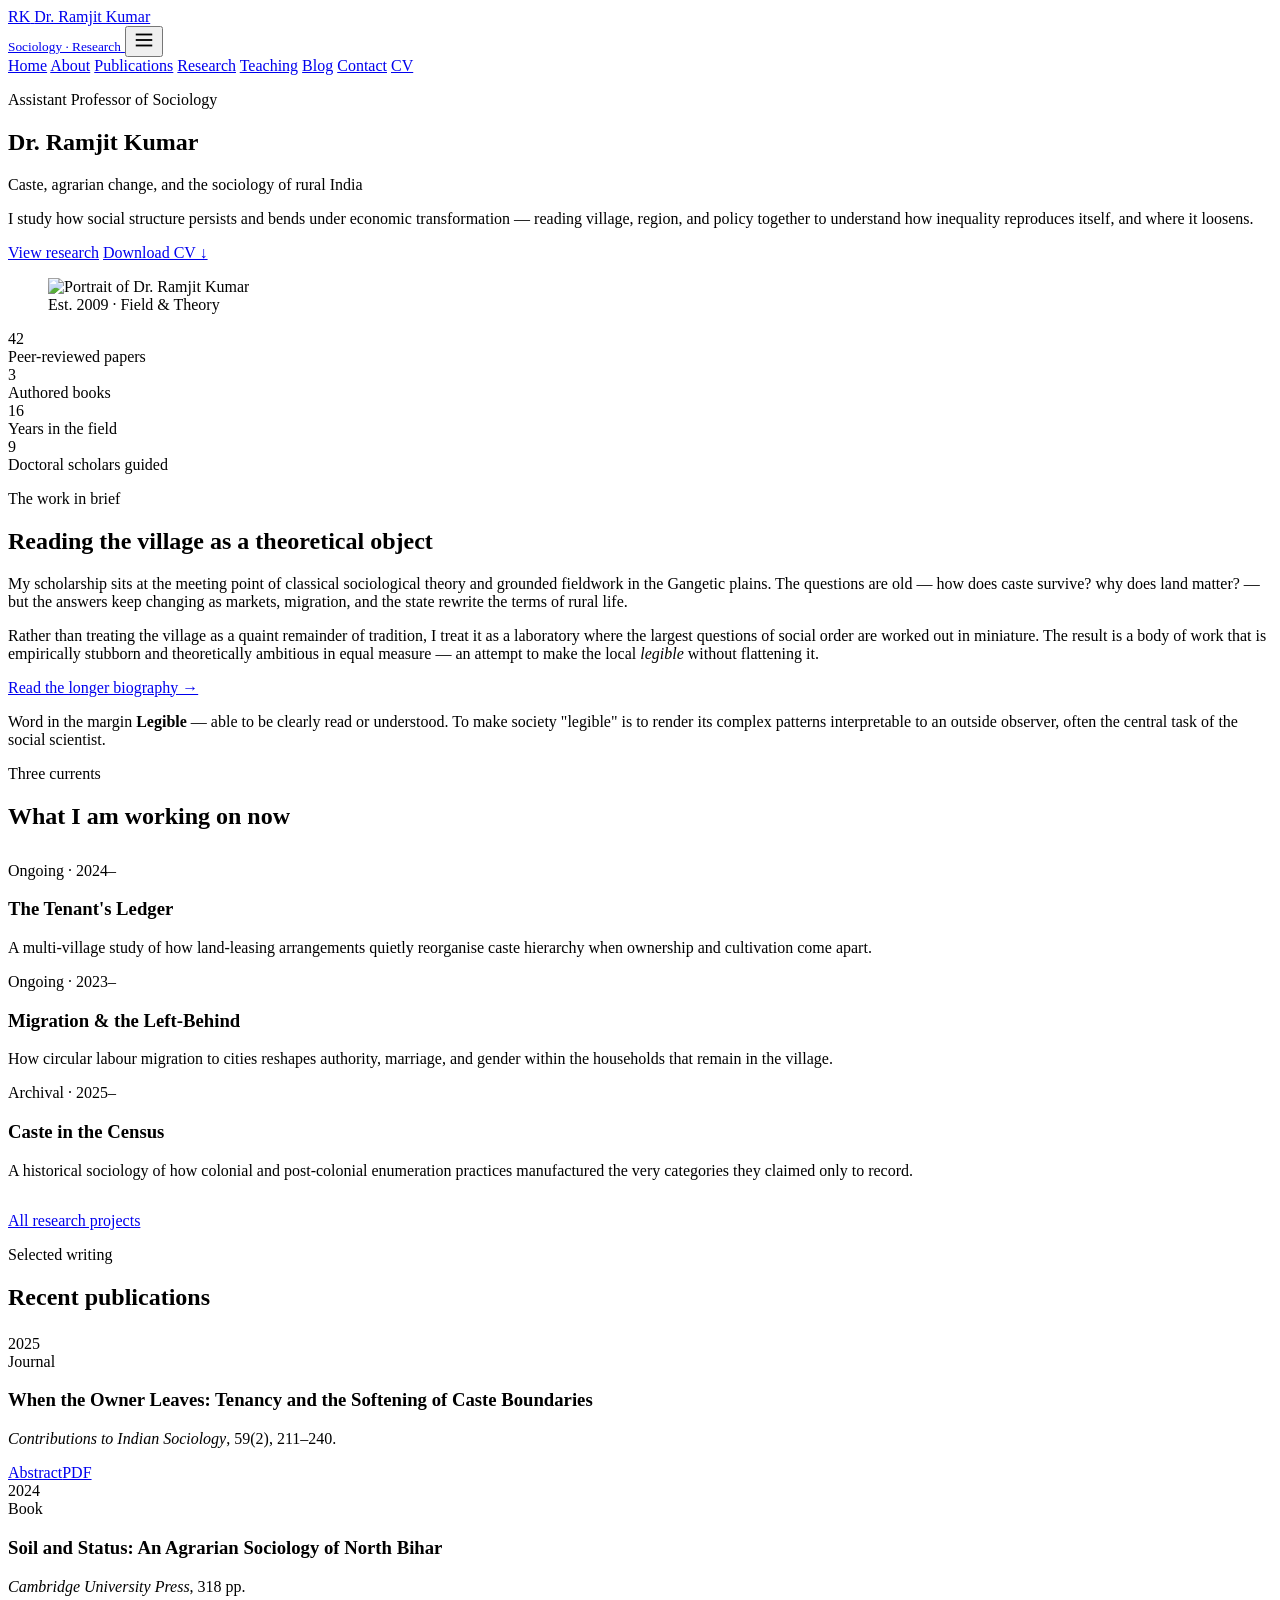
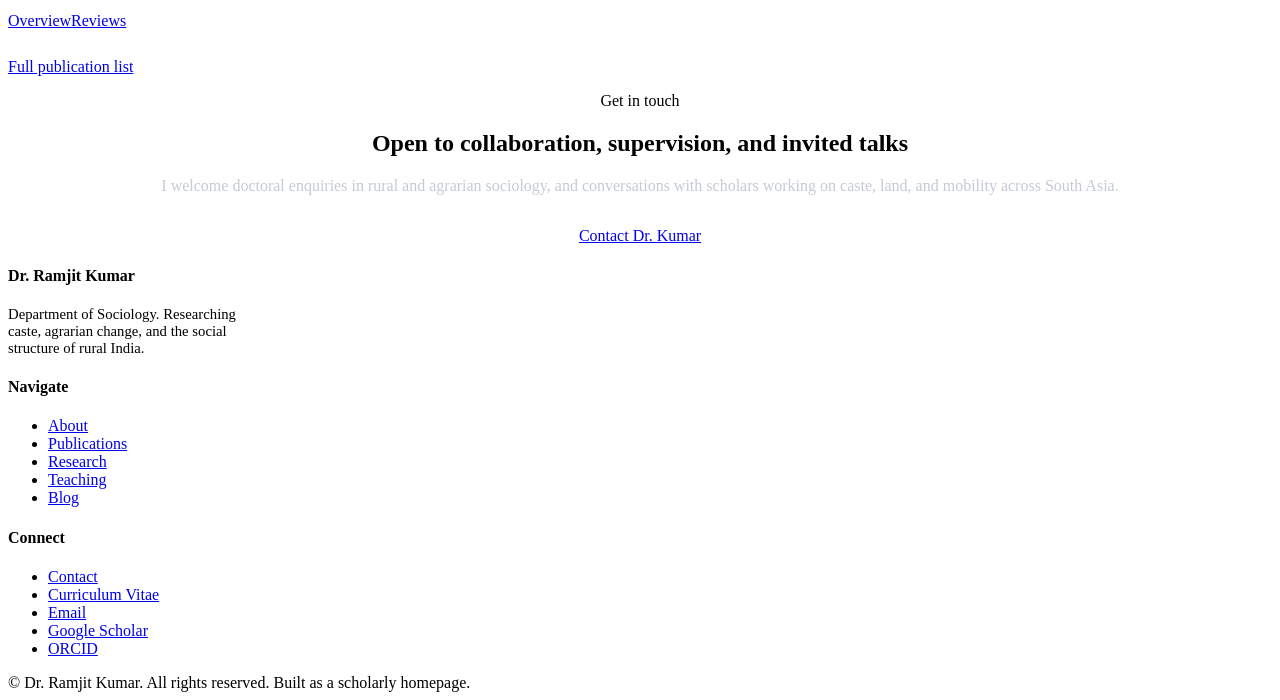
==== index.html @ 221a031c "Add files via upload" ====
<!DOCTYPE html>
<html lang="en">
<head>
<meta charset="UTF-8">
<meta name="viewport" content="width=device-width, initial-scale=1">
<title>Dr. Ramjit Kumar — Sociologist & Researcher</title>
<meta name="description" content="Official academic homepage of Dr. Ramjit Kumar, Assistant Professor of Sociology — research, publications, teaching, and writing.">
<link rel="preconnect" href="https://fonts.googleapis.com">
<link rel="preconnect" href="https://fonts.gstatic.com" crossorigin>
<link href="https://fonts.googleapis.com/css2?family=Crimson+Pro:ital,wght@0,400;0,600;0,700;1,400;1,600&family=Inter:wght@400;500;600&display=swap" rel="stylesheet">
<link rel="stylesheet" href="css/style.css">
</head>
<body>
<header class="site-head">
  <div class="wrap site-head__inner">
    <a class="brand" href="index.html">
      <span class="brand__mark">RK</span>
      <span>Dr. Ramjit Kumar<br><small>Sociology · Research</small></span>
    </a>
    <button class="nav-toggle" aria-label="Open menu" aria-expanded="false" aria-controls="nav">
      <svg width="22" height="22" viewBox="0 0 24 24" fill="none" stroke="currentColor" stroke-width="2"><line x1="3" y1="6" x2="21" y2="6"/><line x1="3" y1="12" x2="21" y2="12"/><line x1="3" y1="18" x2="21" y2="18"/></svg>
    </button>
    <nav class="nav" id="nav">
      <a href="index.html" class="active">Home</a>
      <a href="about.html">About</a>
      <a href="publications.html">Publications</a>
      <a href="research.html">Research</a>
      <a href="teaching.html">Teaching</a>
      <a href="blog.html">Blog</a>
      <a href="contact.html">Contact</a>
      <a href="cv.html" class="nav__cv">CV</a>
    </nav>
  </div>
</header>

<main>
  <section class="hero">
    <div class="wrap">
      <div class="hero__grid">
        <div class="reveal">
          <p class="eyebrow">Assistant Professor of Sociology</p>
          <h1 class="hero__name">Dr. Ramjit Kumar</h1>
          <p class="hero__role">Caste, agrarian change, and the sociology of rural India</p>
          <p class="lede">I study how social structure persists and bends under economic transformation — reading village, region, and policy together to understand how inequality reproduces itself, and where it loosens.</p>
          <div class="hero__cta">
            <a class="btn btn--primary" href="research.html">View research</a>
            <a class="btn btn--ghost" href="cv.html">Download CV ↓</a>
          </div>
        </div>
        <div class="reveal">
          <figure class="portrait">
            <img src="assets/portrait.svg" alt="Portrait of Dr. Ramjit Kumar">
            <figcaption class="portrait__tag">Est. 2009 · Field & Theory</figcaption>
          </figure>
        </div>
      </div>
    </div>
  </section>

  <section class="section section--ink">
    <div class="wrap">
      <div class="stats reveal">
        <div class="stat"><div class="stat__num">42</div><div class="stat__label">Peer-reviewed papers</div></div>
        <div class="stat"><div class="stat__num">3</div><div class="stat__label">Authored books</div></div>
        <div class="stat"><div class="stat__num">16</div><div class="stat__label">Years in the field</div></div>
        <div class="stat"><div class="stat__num">9</div><div class="stat__label">Doctoral scholars guided</div></div>
      </div>
    </div>
  </section>

  <section class="section">
    <div class="wrap annotated">
      <div class="annotated__body reveal">
        <p class="eyebrow">The work in brief</p>
        <h2>Reading the village as a theoretical object</h2>
        <p>My scholarship sits at the meeting point of classical sociological theory and grounded fieldwork in the Gangetic plains. The questions are old — how does caste survive? why does land matter? — but the answers keep changing as markets, migration, and the state rewrite the terms of rural life.</p>
        <p>Rather than treating the village as a quaint remainder of tradition, I treat it as a laboratory where the largest questions of social order are worked out in miniature. The result is a body of work that is empirically stubborn and theoretically ambitious in equal measure — an attempt to make the local <em>legible</em> without flattening it.</p>
        <p><a href="about.html">Read the longer biography →</a></p>
      </div>
      <aside class="margin-note reveal">
        <span>Word in the margin</span>
        <strong>Legible</strong> — able to be clearly read or understood. To make society "legible" is to render its complex patterns interpretable to an outside observer, often the central task of the social scientist.
      </aside>
    </div>
  </section>

  <section class="section section--alt">
    <div class="wrap">
      <p class="eyebrow reveal">Three currents</p>
      <h2 class="reveal">What I am working on now</h2>
      <div class="cards" style="margin-top:2rem;">
        <article class="card reveal">
          <p class="card__meta">Ongoing · 2024–</p>
          <h3>The Tenant's Ledger</h3>
          <p>A multi-village study of how land-leasing arrangements quietly reorganise caste hierarchy when ownership and cultivation come apart.</p>
        </article>
        <article class="card reveal">
          <p class="card__meta">Ongoing · 2023–</p>
          <h3>Migration & the Left-Behind</h3>
          <p>How circular labour migration to cities reshapes authority, marriage, and gender within the households that remain in the village.</p>
        </article>
        <article class="card reveal">
          <p class="card__meta">Archival · 2025–</p>
          <h3>Caste in the Census</h3>
          <p>A historical sociology of how colonial and post-colonial enumeration practices manufactured the very categories they claimed only to record.</p>
        </article>
      </div>
      <p style="margin-top:2rem;" class="reveal"><a class="btn btn--ghost" href="research.html">All research projects</a></p>
    </div>
  </section>

  <section class="section">
    <div class="wrap narrow">
      <p class="eyebrow reveal">Selected writing</p>
      <h2 class="reveal">Recent publications</h2>
      <div class="pub-list" style="margin-top:1.5rem;">
        <article class="pub reveal">
          <div><div class="pub__year">2025</div><span class="pub__type">Journal</span></div>
          <div>
            <h3 class="pub__title">When the Owner Leaves: Tenancy and the Softening of Caste Boundaries</h3>
            <p class="pub__venue"><em>Contributions to Indian Sociology</em>, 59(2), 211–240.</p>
            <div class="pub__links"><a href="publications.html">Abstract</a><a href="publications.html">PDF</a></div>
          </div>
        </article>
        <article class="pub reveal">
          <div><div class="pub__year">2024</div><span class="pub__type">Book</span></div>
          <div>
            <h3 class="pub__title">Soil and Status: An Agrarian Sociology of North Bihar</h3>
            <p class="pub__venue"><em>Cambridge University Press</em>, 318 pp.</p>
            <div class="pub__links"><a href="publications.html">Overview</a><a href="publications.html">Reviews</a></div>
          </div>
        </article>
      </div>
      <p style="margin-top:1.8rem;" class="reveal"><a class="btn btn--ghost" href="publications.html">Full publication list</a></p>
    </div>
  </section>

  <section class="section section--ink">
    <div class="wrap narrow" style="text-align:center;">
      <p class="eyebrow reveal">Get in touch</p>
      <h2 class="reveal">Open to collaboration, supervision, and invited talks</h2>
      <p class="lede reveal" style="margin:1rem auto 2rem; color:#c5cad6;">I welcome doctoral enquiries in rural and agrarian sociology, and conversations with scholars working on caste, land, and mobility across South Asia.</p>
      <a class="btn btn--brass reveal" href="contact.html">Contact Dr. Kumar</a>
    </div>
  </section>
</main>

<footer class="site-foot">
  <div class="wrap">
    <div class="foot-grid">
      <div>
        <h4>Dr. Ramjit Kumar</h4>
        <p style="font-size:.92rem; max-width:34ch;">Department of Sociology. Researching caste, agrarian change, and the social structure of rural India.</p>
      </div>
      <div>
        <h4>Navigate</h4>
        <ul>
          <li><a href="about.html">About</a></li>
          <li><a href="publications.html">Publications</a></li>
          <li><a href="research.html">Research</a></li>
          <li><a href="teaching.html">Teaching</a></li>
          <li><a href="blog.html">Blog</a></li>
        </ul>
      </div>
      <div>
        <h4>Connect</h4>
        <ul>
          <li><a href="contact.html">Contact</a></li>
          <li><a href="cv.html">Curriculum Vitae</a></li>
          <li><a href="mailto:ramjit.kumar@university.edu">Email</a></li>
          <li><a href="#">Google Scholar</a></li>
          <li><a href="#">ORCID</a></li>
        </ul>
      </div>
    </div>
    <div class="foot-bottom">
      <span>© <span data-year></span> Dr. Ramjit Kumar. All rights reserved.</span>
      <span>Built as a scholarly homepage.</span>
    </div>
  </div>
</footer>

<script src="js/main.js"></script>
</body>
</html>
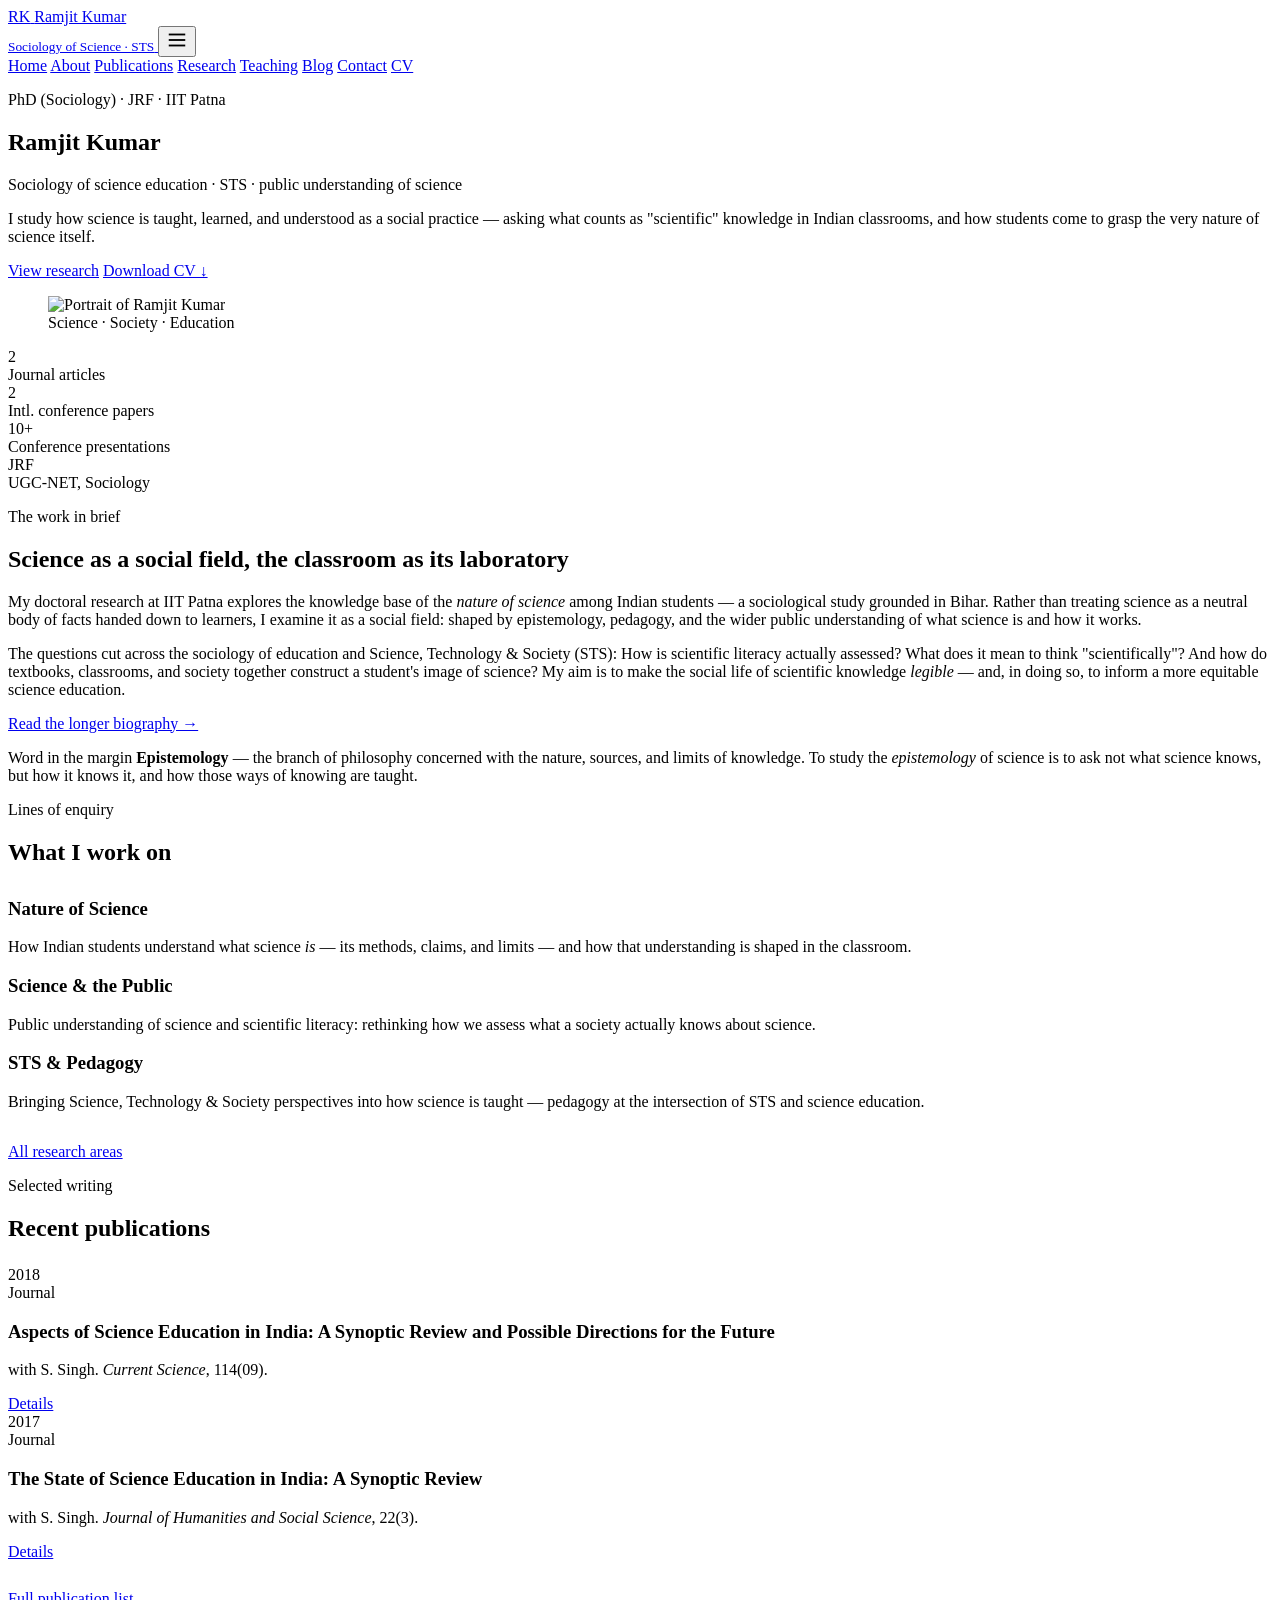
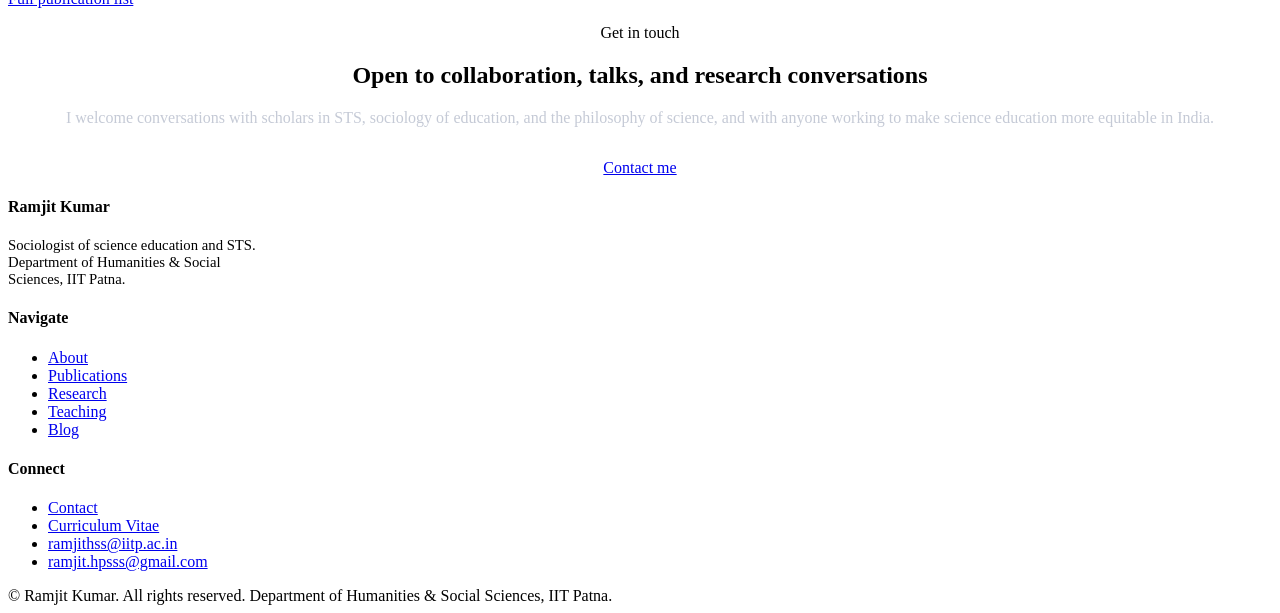
==== commit 8b69eac5: "Add files via upload" ====
--- a/index.html
+++ b/index.html
@@ -3,8 +3,8 @@
 <head>
 <meta charset="UTF-8">
 <meta name="viewport" content="width=device-width, initial-scale=1">
-<title>Dr. Ramjit Kumar — Sociologist & Researcher</title>
-<meta name="description" content="Official academic homepage of Dr. Ramjit Kumar, Assistant Professor of Sociology — research, publications, teaching, and writing.">
+<title>Ramjit Kumar — Sociology of Science Education & STS</title>
+<meta name="description" content="Academic homepage of Ramjit Kumar (PhD, Sociology, IIT Patna) — research on the sociology of science education, STS, and public understanding of science.">
 <link rel="preconnect" href="https://fonts.googleapis.com">
 <link rel="preconnect" href="https://fonts.gstatic.com" crossorigin>
 <link href="https://fonts.googleapis.com/css2?family=Crimson+Pro:ital,wght@0,400;0,600;0,700;1,400;1,600&family=Inter:wght@400;500;600&display=swap" rel="stylesheet">
@@ -15,7 +15,7 @@
   <div class="wrap site-head__inner">
     <a class="brand" href="index.html">
       <span class="brand__mark">RK</span>
-      <span>Dr. Ramjit Kumar<br><small>Sociology · Research</small></span>
+      <span>Ramjit Kumar<br><small>Sociology of Science · STS</small></span>
     </a>
     <button class="nav-toggle" aria-label="Open menu" aria-expanded="false" aria-controls="nav">
       <svg width="22" height="22" viewBox="0 0 24 24" fill="none" stroke="currentColor" stroke-width="2"><line x1="3" y1="6" x2="21" y2="6"/><line x1="3" y1="12" x2="21" y2="12"/><line x1="3" y1="18" x2="21" y2="18"/></svg>
@@ -32,25 +32,24 @@
     </nav>
   </div>
 </header>
-
 <main>
   <section class="hero">
     <div class="wrap">
       <div class="hero__grid">
         <div class="reveal">
-          <p class="eyebrow">Assistant Professor of Sociology</p>
-          <h1 class="hero__name">Dr. Ramjit Kumar</h1>
-          <p class="hero__role">Caste, agrarian change, and the sociology of rural India</p>
-          <p class="lede">I study how social structure persists and bends under economic transformation — reading village, region, and policy together to understand how inequality reproduces itself, and where it loosens.</p>
+          <p class="eyebrow">PhD (Sociology) · JRF · IIT Patna</p>
+          <h1 class="hero__name">Ramjit Kumar</h1>
+          <p class="hero__role">Sociology of science education · STS · public understanding of science</p>
+          <p class="lede">I study how science is taught, learned, and understood as a social practice — asking what counts as "scientific" knowledge in Indian classrooms, and how students come to grasp the very nature of science itself.</p>
           <div class="hero__cta">
             <a class="btn btn--primary" href="research.html">View research</a>
-            <a class="btn btn--ghost" href="cv.html">Download CV ↓</a>
+            <a class="btn btn--ghost" href="cv.html">Download CV &darr;</a>
           </div>
         </div>
         <div class="reveal">
           <figure class="portrait">
-            <img src="assets/portrait.svg" alt="Portrait of Dr. Ramjit Kumar">
-            <figcaption class="portrait__tag">Est. 2009 · Field & Theory</figcaption>
+            <img src="assets/portrait.svg" alt="Portrait of Ramjit Kumar">
+            <figcaption class="portrait__tag">Science · Society · Education</figcaption>
           </figure>
         </div>
       </div>
@@ -60,10 +59,10 @@
   <section class="section section--ink">
     <div class="wrap">
       <div class="stats reveal">
-        <div class="stat"><div class="stat__num">42</div><div class="stat__label">Peer-reviewed papers</div></div>
-        <div class="stat"><div class="stat__num">3</div><div class="stat__label">Authored books</div></div>
-        <div class="stat"><div class="stat__num">16</div><div class="stat__label">Years in the field</div></div>
-        <div class="stat"><div class="stat__num">9</div><div class="stat__label">Doctoral scholars guided</div></div>
+        <div class="stat"><div class="stat__num">2</div><div class="stat__label">Journal articles</div></div>
+        <div class="stat"><div class="stat__num">2</div><div class="stat__label">Intl. conference papers</div></div>
+        <div class="stat"><div class="stat__num">10+</div><div class="stat__label">Conference presentations</div></div>
+        <div class="stat"><div class="stat__num">JRF</div><div class="stat__label">UGC-NET, Sociology</div></div>
       </div>
     </div>
   </section>
@@ -72,40 +71,37 @@
     <div class="wrap annotated">
       <div class="annotated__body reveal">
         <p class="eyebrow">The work in brief</p>
-        <h2>Reading the village as a theoretical object</h2>
-        <p>My scholarship sits at the meeting point of classical sociological theory and grounded fieldwork in the Gangetic plains. The questions are old — how does caste survive? why does land matter? — but the answers keep changing as markets, migration, and the state rewrite the terms of rural life.</p>
-        <p>Rather than treating the village as a quaint remainder of tradition, I treat it as a laboratory where the largest questions of social order are worked out in miniature. The result is a body of work that is empirically stubborn and theoretically ambitious in equal measure — an attempt to make the local <em>legible</em> without flattening it.</p>
-        <p><a href="about.html">Read the longer biography →</a></p>
+        <h2>Science as a social field, the classroom as its laboratory</h2>
+        <p>My doctoral research at IIT Patna explores the knowledge base of the <em>nature of science</em> among Indian students — a sociological study grounded in Bihar. Rather than treating science as a neutral body of facts handed down to learners, I examine it as a social field: shaped by epistemology, pedagogy, and the wider public understanding of what science is and how it works.</p>
+        <p>The questions cut across the sociology of education and Science, Technology &amp; Society (STS): How is scientific literacy actually assessed? What does it mean to think "scientifically"? And how do textbooks, classrooms, and society together construct a student's image of science? My aim is to make the social life of scientific knowledge <em>legible</em> — and, in doing so, to inform a more equitable science education.</p>
+        <p><a href="about.html">Read the longer biography &rarr;</a></p>
       </div>
       <aside class="margin-note reveal">
         <span>Word in the margin</span>
-        <strong>Legible</strong> — able to be clearly read or understood. To make society "legible" is to render its complex patterns interpretable to an outside observer, often the central task of the social scientist.
+        <strong>Epistemology</strong> — the branch of philosophy concerned with the nature, sources, and limits of knowledge. To study the <em>epistemology</em> of science is to ask not what science knows, but how it knows it, and how those ways of knowing are taught.
       </aside>
     </div>
   </section>
 
   <section class="section section--alt">
     <div class="wrap">
-      <p class="eyebrow reveal">Three currents</p>
-      <h2 class="reveal">What I am working on now</h2>
+      <p class="eyebrow reveal">Lines of enquiry</p>
+      <h2 class="reveal">What I work on</h2>
       <div class="cards" style="margin-top:2rem;">
         <article class="card reveal">
-          <p class="card__meta">Ongoing · 2024–</p>
-          <h3>The Tenant's Ledger</h3>
-          <p>A multi-village study of how land-leasing arrangements quietly reorganise caste hierarchy when ownership and cultivation come apart.</p>
+          <h3>Nature of Science</h3>
+          <p>How Indian students understand what science <em>is</em> — its methods, claims, and limits — and how that understanding is shaped in the classroom.</p>
         </article>
         <article class="card reveal">
-          <p class="card__meta">Ongoing · 2023–</p>
-          <h3>Migration & the Left-Behind</h3>
-          <p>How circular labour migration to cities reshapes authority, marriage, and gender within the households that remain in the village.</p>
+          <h3>Science &amp; the Public</h3>
+          <p>Public understanding of science and scientific literacy: rethinking how we assess what a society actually knows about science.</p>
         </article>
         <article class="card reveal">
-          <p class="card__meta">Archival · 2025–</p>
-          <h3>Caste in the Census</h3>
-          <p>A historical sociology of how colonial and post-colonial enumeration practices manufactured the very categories they claimed only to record.</p>
+          <h3>STS &amp; Pedagogy</h3>
+          <p>Bringing Science, Technology &amp; Society perspectives into how science is taught — pedagogy at the intersection of STS and science education.</p>
         </article>
       </div>
-      <p style="margin-top:2rem;" class="reveal"><a class="btn btn--ghost" href="research.html">All research projects</a></p>
+      <p style="margin-top:2rem;" class="reveal"><a class="btn btn--ghost" href="research.html">All research areas</a></p>
     </div>
   </section>
 
@@ -115,19 +111,19 @@
       <h2 class="reveal">Recent publications</h2>
       <div class="pub-list" style="margin-top:1.5rem;">
         <article class="pub reveal">
-          <div><div class="pub__year">2025</div><span class="pub__type">Journal</span></div>
+          <div><div class="pub__year">2018</div><span class="pub__type">Journal</span></div>
           <div>
-            <h3 class="pub__title">When the Owner Leaves: Tenancy and the Softening of Caste Boundaries</h3>
-            <p class="pub__venue"><em>Contributions to Indian Sociology</em>, 59(2), 211–240.</p>
-            <div class="pub__links"><a href="publications.html">Abstract</a><a href="publications.html">PDF</a></div>
+            <h3 class="pub__title">Aspects of Science Education in India: A Synoptic Review and Possible Directions for the Future</h3>
+            <p class="pub__venue">with S. Singh. <em>Current Science</em>, 114(09).</p>
+            <div class="pub__links"><a href="publications.html">Details</a></div>
           </div>
         </article>
         <article class="pub reveal">
-          <div><div class="pub__year">2024</div><span class="pub__type">Book</span></div>
+          <div><div class="pub__year">2017</div><span class="pub__type">Journal</span></div>
           <div>
-            <h3 class="pub__title">Soil and Status: An Agrarian Sociology of North Bihar</h3>
-            <p class="pub__venue"><em>Cambridge University Press</em>, 318 pp.</p>
-            <div class="pub__links"><a href="publications.html">Overview</a><a href="publications.html">Reviews</a></div>
+            <h3 class="pub__title">The State of Science Education in India: A Synoptic Review</h3>
+            <p class="pub__venue">with S. Singh. <em>Journal of Humanities and Social Science</em>, 22(3).</p>
+            <div class="pub__links"><a href="publications.html">Details</a></div>
           </div>
         </article>
       </div>
@@ -138,19 +134,18 @@
   <section class="section section--ink">
     <div class="wrap narrow" style="text-align:center;">
       <p class="eyebrow reveal">Get in touch</p>
-      <h2 class="reveal">Open to collaboration, supervision, and invited talks</h2>
-      <p class="lede reveal" style="margin:1rem auto 2rem; color:#c5cad6;">I welcome doctoral enquiries in rural and agrarian sociology, and conversations with scholars working on caste, land, and mobility across South Asia.</p>
-      <a class="btn btn--brass reveal" href="contact.html">Contact Dr. Kumar</a>
+      <h2 class="reveal">Open to collaboration, talks, and research conversations</h2>
+      <p class="lede reveal" style="margin:1rem auto 2rem; color:#c5cad6;">I welcome conversations with scholars in STS, sociology of education, and the philosophy of science, and with anyone working to make science education more equitable in India.</p>
+      <a class="btn btn--brass reveal" href="contact.html">Contact me</a>
     </div>
   </section>
 </main>
-
 <footer class="site-foot">
   <div class="wrap">
     <div class="foot-grid">
       <div>
-        <h4>Dr. Ramjit Kumar</h4>
-        <p style="font-size:.92rem; max-width:34ch;">Department of Sociology. Researching caste, agrarian change, and the social structure of rural India.</p>
+        <h4>Ramjit Kumar</h4>
+        <p style="font-size:.92rem; max-width:36ch;">Sociologist of science education and STS. Department of Humanities &amp; Social Sciences, IIT Patna.</p>
       </div>
       <div>
         <h4>Navigate</h4>
@@ -167,19 +162,17 @@
         <ul>
           <li><a href="contact.html">Contact</a></li>
           <li><a href="cv.html">Curriculum Vitae</a></li>
-          <li><a href="mailto:ramjit.kumar@university.edu">Email</a></li>
-          <li><a href="#">Google Scholar</a></li>
-          <li><a href="#">ORCID</a></li>
+          <li><a href="mailto:ramjithss@iitp.ac.in">ramjithss@iitp.ac.in</a></li>
+          <li><a href="mailto:ramjit.hpsss@gmail.com">ramjit.hpsss@gmail.com</a></li>
         </ul>
       </div>
     </div>
     <div class="foot-bottom">
-      <span>© <span data-year></span> Dr. Ramjit Kumar. All rights reserved.</span>
-      <span>Built as a scholarly homepage.</span>
+      <span>© <span data-year></span> Ramjit Kumar. All rights reserved.</span>
+      <span>Department of Humanities &amp; Social Sciences, IIT Patna.</span>
     </div>
   </div>
 </footer>
-
 <script src="js/main.js"></script>
 </body>
-</html>
+</html>
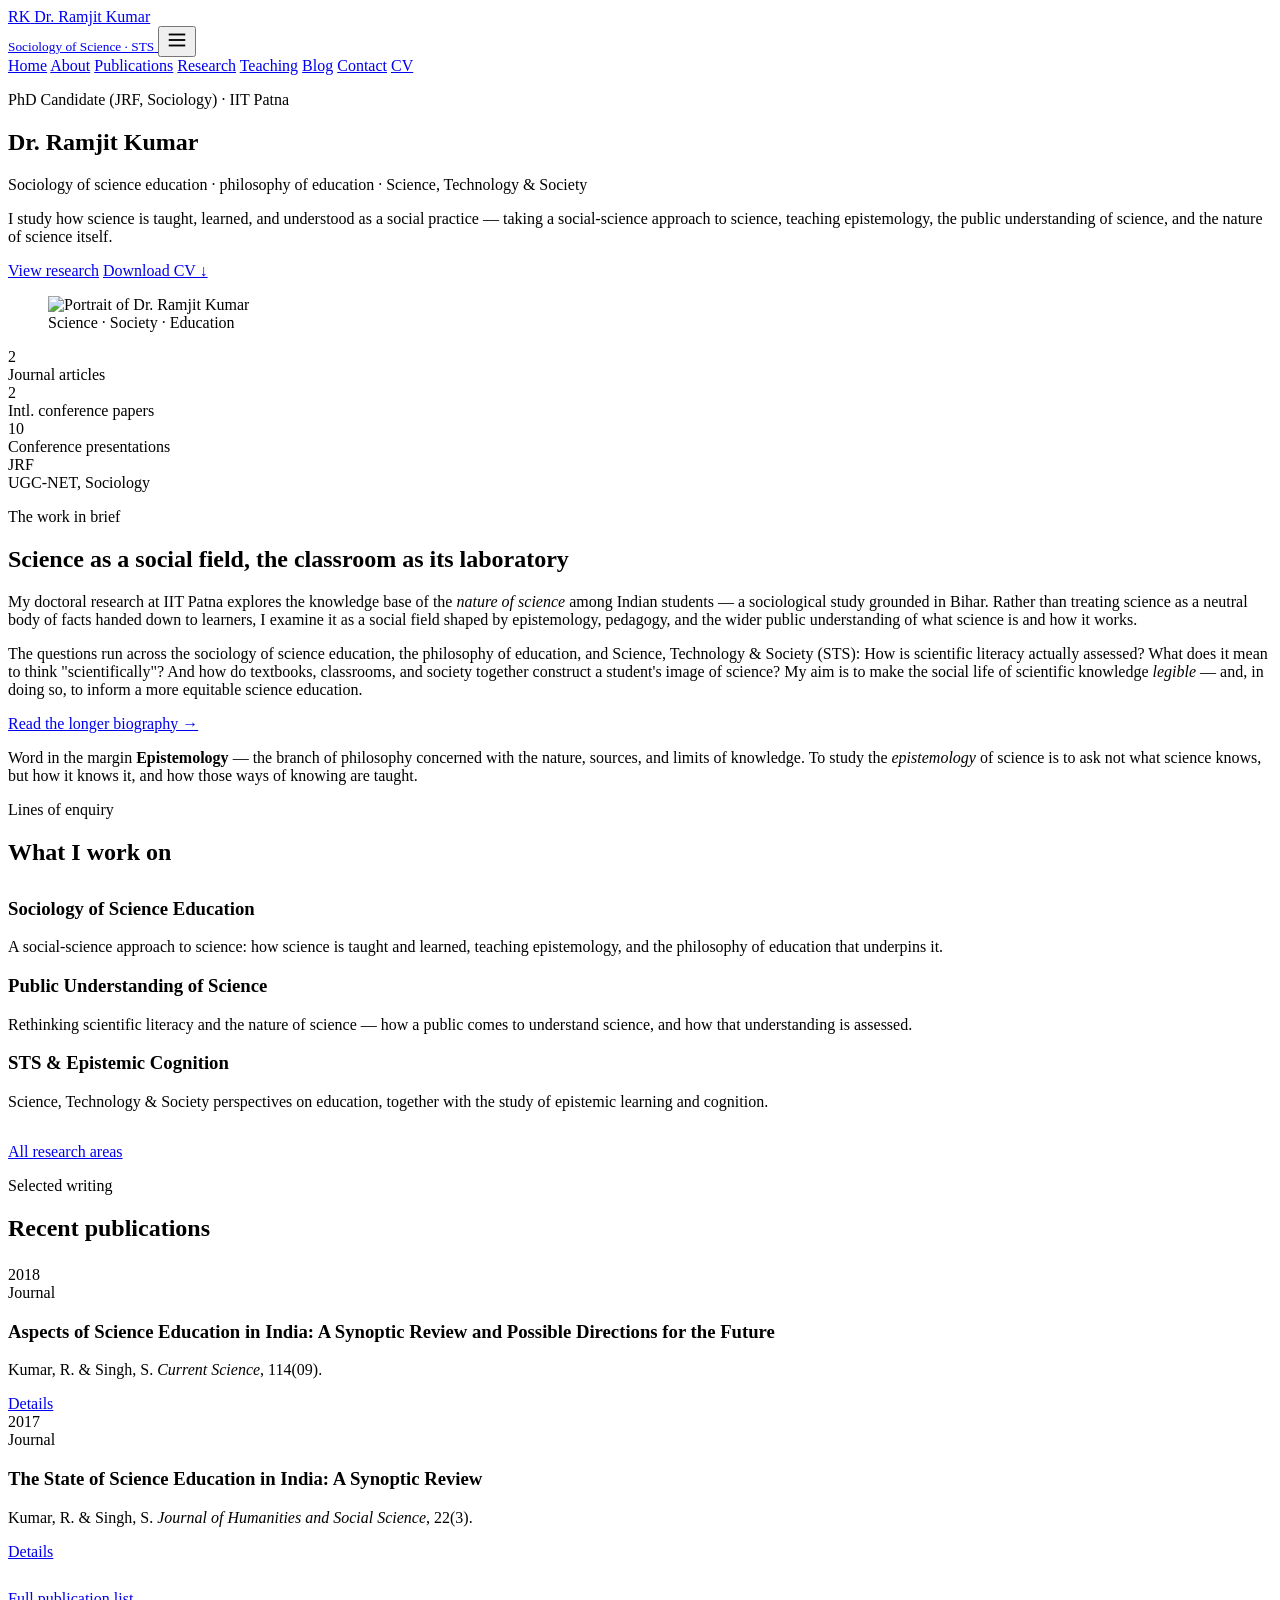
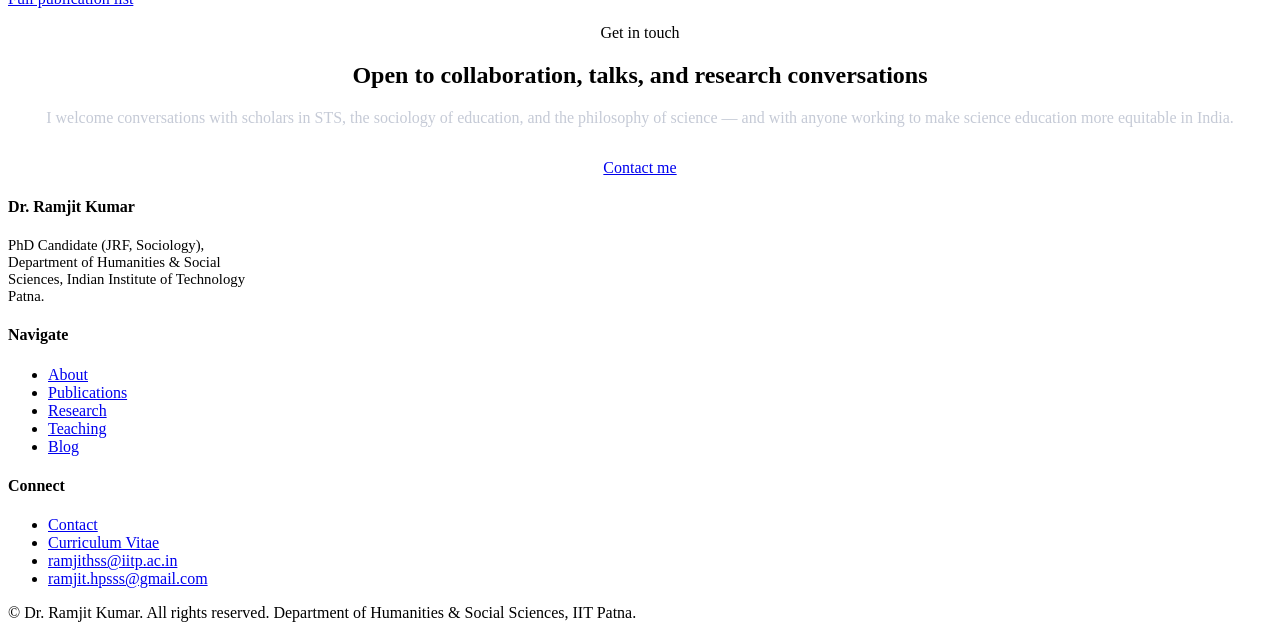
==== commit aa6c4216: "Add files via upload" ====
--- a/index.html
+++ b/index.html
@@ -3,8 +3,8 @@
 <head>
 <meta charset="UTF-8">
 <meta name="viewport" content="width=device-width, initial-scale=1">
-<title>Ramjit Kumar — Sociology of Science Education & STS</title>
-<meta name="description" content="Academic homepage of Ramjit Kumar (PhD, Sociology, IIT Patna) — research on the sociology of science education, STS, and public understanding of science.">
+<title>Dr. Ramjit Kumar — Sociology of Science Education & STS</title>
+<meta name="description" content="Academic homepage of Dr. Ramjit Kumar, PhD Candidate (JRF, Sociology), IIT Patna — sociology of science education, STS, and public understanding of science.">
 <link rel="preconnect" href="https://fonts.googleapis.com">
 <link rel="preconnect" href="https://fonts.gstatic.com" crossorigin>
 <link href="https://fonts.googleapis.com/css2?family=Crimson+Pro:ital,wght@0,400;0,600;0,700;1,400;1,600&family=Inter:wght@400;500;600&display=swap" rel="stylesheet">
@@ -15,7 +15,7 @@
   <div class="wrap site-head__inner">
     <a class="brand" href="index.html">
       <span class="brand__mark">RK</span>
-      <span>Ramjit Kumar<br><small>Sociology of Science · STS</small></span>
+      <span>Dr. Ramjit Kumar<br><small>Sociology of Science · STS</small></span>
     </a>
     <button class="nav-toggle" aria-label="Open menu" aria-expanded="false" aria-controls="nav">
       <svg width="22" height="22" viewBox="0 0 24 24" fill="none" stroke="currentColor" stroke-width="2"><line x1="3" y1="6" x2="21" y2="6"/><line x1="3" y1="12" x2="21" y2="12"/><line x1="3" y1="18" x2="21" y2="18"/></svg>
@@ -37,10 +37,10 @@
     <div class="wrap">
       <div class="hero__grid">
         <div class="reveal">
-          <p class="eyebrow">PhD (Sociology) · JRF · IIT Patna</p>
-          <h1 class="hero__name">Ramjit Kumar</h1>
-          <p class="hero__role">Sociology of science education · STS · public understanding of science</p>
-          <p class="lede">I study how science is taught, learned, and understood as a social practice — asking what counts as "scientific" knowledge in Indian classrooms, and how students come to grasp the very nature of science itself.</p>
+          <p class="eyebrow">PhD Candidate (JRF, Sociology) · IIT Patna</p>
+          <h1 class="hero__name">Dr. Ramjit Kumar</h1>
+          <p class="hero__role">Sociology of science education · philosophy of education · Science, Technology &amp; Society</p>
+          <p class="lede">I study how science is taught, learned, and understood as a social practice — taking a social-science approach to science, teaching epistemology, the public understanding of science, and the nature of science itself.</p>
           <div class="hero__cta">
             <a class="btn btn--primary" href="research.html">View research</a>
             <a class="btn btn--ghost" href="cv.html">Download CV &darr;</a>
@@ -48,7 +48,7 @@
         </div>
         <div class="reveal">
           <figure class="portrait">
-            <img src="assets/portrait.svg" alt="Portrait of Ramjit Kumar">
+            <img src="assets/portrait.svg" alt="Portrait of Dr. Ramjit Kumar">
             <figcaption class="portrait__tag">Science · Society · Education</figcaption>
           </figure>
         </div>
@@ -61,7 +61,7 @@
       <div class="stats reveal">
         <div class="stat"><div class="stat__num">2</div><div class="stat__label">Journal articles</div></div>
         <div class="stat"><div class="stat__num">2</div><div class="stat__label">Intl. conference papers</div></div>
-        <div class="stat"><div class="stat__num">10+</div><div class="stat__label">Conference presentations</div></div>
+        <div class="stat"><div class="stat__num">10</div><div class="stat__label">Conference presentations</div></div>
         <div class="stat"><div class="stat__num">JRF</div><div class="stat__label">UGC-NET, Sociology</div></div>
       </div>
     </div>
@@ -72,8 +72,8 @@
       <div class="annotated__body reveal">
         <p class="eyebrow">The work in brief</p>
         <h2>Science as a social field, the classroom as its laboratory</h2>
-        <p>My doctoral research at IIT Patna explores the knowledge base of the <em>nature of science</em> among Indian students — a sociological study grounded in Bihar. Rather than treating science as a neutral body of facts handed down to learners, I examine it as a social field: shaped by epistemology, pedagogy, and the wider public understanding of what science is and how it works.</p>
-        <p>The questions cut across the sociology of education and Science, Technology &amp; Society (STS): How is scientific literacy actually assessed? What does it mean to think "scientifically"? And how do textbooks, classrooms, and society together construct a student's image of science? My aim is to make the social life of scientific knowledge <em>legible</em> — and, in doing so, to inform a more equitable science education.</p>
+        <p>My doctoral research at IIT Patna explores the knowledge base of the <em>nature of science</em> among Indian students — a sociological study grounded in Bihar. Rather than treating science as a neutral body of facts handed down to learners, I examine it as a social field shaped by epistemology, pedagogy, and the wider public understanding of what science is and how it works.</p>
+        <p>The questions run across the sociology of science education, the philosophy of education, and Science, Technology &amp; Society (STS): How is scientific literacy actually assessed? What does it mean to think "scientifically"? And how do textbooks, classrooms, and society together construct a student's image of science? My aim is to make the social life of scientific knowledge <em>legible</em> — and, in doing so, to inform a more equitable science education.</p>
         <p><a href="about.html">Read the longer biography &rarr;</a></p>
       </div>
       <aside class="margin-note reveal">
@@ -89,16 +89,16 @@
       <h2 class="reveal">What I work on</h2>
       <div class="cards" style="margin-top:2rem;">
         <article class="card reveal">
-          <h3>Nature of Science</h3>
-          <p>How Indian students understand what science <em>is</em> — its methods, claims, and limits — and how that understanding is shaped in the classroom.</p>
+          <h3>Sociology of Science Education</h3>
+          <p>A social-science approach to science: how science is taught and learned, teaching epistemology, and the philosophy of education that underpins it.</p>
         </article>
         <article class="card reveal">
-          <h3>Science &amp; the Public</h3>
-          <p>Public understanding of science and scientific literacy: rethinking how we assess what a society actually knows about science.</p>
+          <h3>Public Understanding of Science</h3>
+          <p>Rethinking scientific literacy and the nature of science — how a public comes to understand science, and how that understanding is assessed.</p>
         </article>
         <article class="card reveal">
-          <h3>STS &amp; Pedagogy</h3>
-          <p>Bringing Science, Technology &amp; Society perspectives into how science is taught — pedagogy at the intersection of STS and science education.</p>
+          <h3>STS &amp; Epistemic Cognition</h3>
+          <p>Science, Technology &amp; Society perspectives on education, together with the study of epistemic learning and cognition.</p>
         </article>
       </div>
       <p style="margin-top:2rem;" class="reveal"><a class="btn btn--ghost" href="research.html">All research areas</a></p>
@@ -114,7 +114,7 @@
           <div><div class="pub__year">2018</div><span class="pub__type">Journal</span></div>
           <div>
             <h3 class="pub__title">Aspects of Science Education in India: A Synoptic Review and Possible Directions for the Future</h3>
-            <p class="pub__venue">with S. Singh. <em>Current Science</em>, 114(09).</p>
+            <p class="pub__venue">Kumar, R. &amp; Singh, S. <em>Current Science</em>, 114(09).</p>
             <div class="pub__links"><a href="publications.html">Details</a></div>
           </div>
         </article>
@@ -122,7 +122,7 @@
           <div><div class="pub__year">2017</div><span class="pub__type">Journal</span></div>
           <div>
             <h3 class="pub__title">The State of Science Education in India: A Synoptic Review</h3>
-            <p class="pub__venue">with S. Singh. <em>Journal of Humanities and Social Science</em>, 22(3).</p>
+            <p class="pub__venue">Kumar, R. &amp; Singh, S. <em>Journal of Humanities and Social Science</em>, 22(3).</p>
             <div class="pub__links"><a href="publications.html">Details</a></div>
           </div>
         </article>
@@ -135,7 +135,7 @@
     <div class="wrap narrow" style="text-align:center;">
       <p class="eyebrow reveal">Get in touch</p>
       <h2 class="reveal">Open to collaboration, talks, and research conversations</h2>
-      <p class="lede reveal" style="margin:1rem auto 2rem; color:#c5cad6;">I welcome conversations with scholars in STS, sociology of education, and the philosophy of science, and with anyone working to make science education more equitable in India.</p>
+      <p class="lede reveal" style="margin:1rem auto 2rem; color:#c5cad6;">I welcome conversations with scholars in STS, the sociology of education, and the philosophy of science — and with anyone working to make science education more equitable in India.</p>
       <a class="btn btn--brass reveal" href="contact.html">Contact me</a>
     </div>
   </section>
@@ -144,8 +144,8 @@
   <div class="wrap">
     <div class="foot-grid">
       <div>
-        <h4>Ramjit Kumar</h4>
-        <p style="font-size:.92rem; max-width:36ch;">Sociologist of science education and STS. Department of Humanities &amp; Social Sciences, IIT Patna.</p>
+        <h4>Dr. Ramjit Kumar</h4>
+        <p style="font-size:.92rem; max-width:36ch;">PhD Candidate (JRF, Sociology), Department of Humanities &amp; Social Sciences, Indian Institute of Technology Patna.</p>
       </div>
       <div>
         <h4>Navigate</h4>
@@ -168,7 +168,7 @@
       </div>
     </div>
     <div class="foot-bottom">
-      <span>© <span data-year></span> Ramjit Kumar. All rights reserved.</span>
+      <span>© <span data-year></span> Dr. Ramjit Kumar. All rights reserved.</span>
       <span>Department of Humanities &amp; Social Sciences, IIT Patna.</span>
     </div>
   </div>
